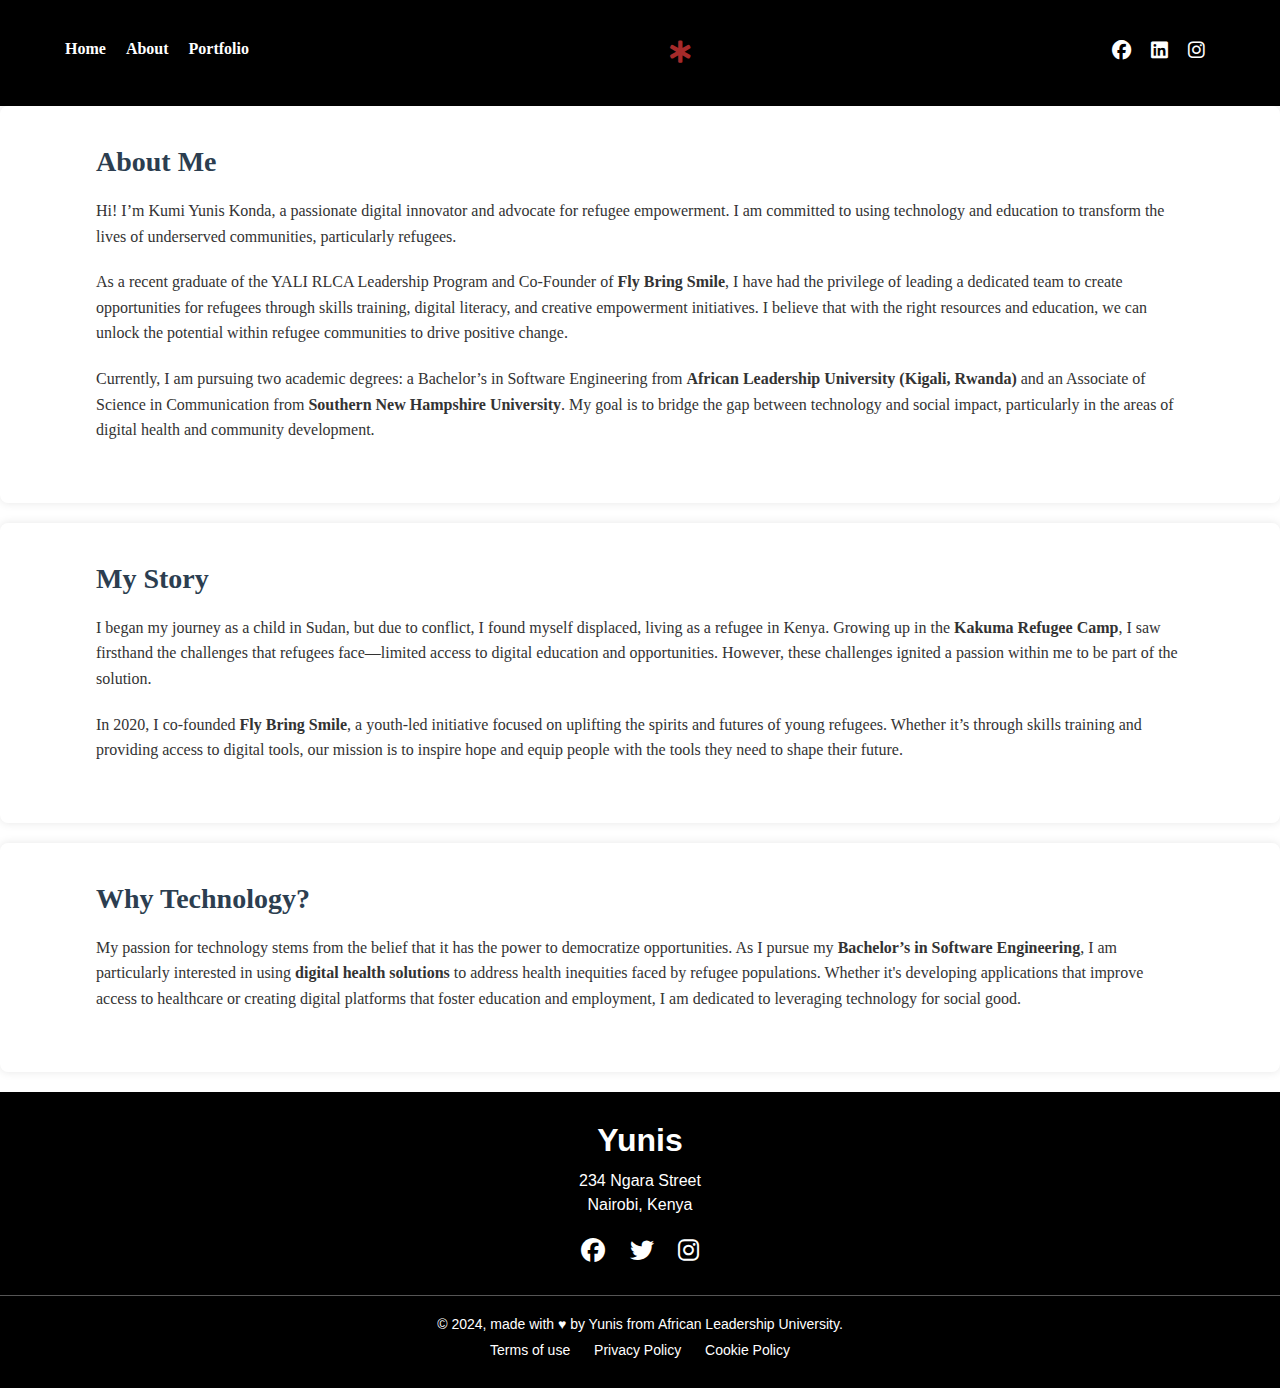
==== about.html @ 595d6056 "My resume project files" ====
<!DOCTYPE html>
<html lang="en">
<head>
    <meta charset="UTF-8">
    <meta name="viewport" content="width=device-width, initial-scale=1.0">
    <title>Yunis Resume</title>
    <link rel="stylesheet" href="https://cdnjs.cloudflare.com/ajax/libs/font-awesome/6.6.0/css/all.min.css">
    <link rel="stylesheet" href="about.css">
</head>
<body>
    <header>
        <div class="topbar">
            <div class="links">
                <a href="index.html">Home</a>
                <a href="#">About</a>
                <a href="porfolio.html">Portfolio</a>
            </div>
            <div class="star">
                <i class="fa-solid fa-star-of-life"></i>
            </div>
            <div class="icons">
                <a href="https://www.facebook.com/dignitary.younis" target="_blank" aria-label="Facebook">
                    <i class="fa-brands fa-facebook"></i>
                </a>
                <a href="https://www.linkedin.com/in/kumi-yunis-928291289/" target="_blank" aria-label="LinkedIn">
                    <i class="fa-brands fa-linkedin"></i>
                </a>
                <a href="https://www.linkedin.com/in/kumi-yunis-928291289/" target="_blank" aria-label="Instagram">
                    <i class="fa-brands fa-instagram"></i>
                </a>
            </div>
        </div>
        
    </header>

    <section class="about-section">
        <div class="container">
            <h2>About Me</h2>
            <p>
                Hi! I’m Kumi Yunis Konda, a passionate digital innovator and advocate for refugee empowerment. I am committed to using technology 
                and education to transform the lives of underserved communities, particularly refugees.
            </p>
            <p>
                As a recent graduate of the YALI RLCA Leadership Program and Co-Founder of <strong>Fly Bring Smile</strong>, 
                I have had the privilege of leading a dedicated team to create opportunities for refugees through skills training, 
                digital literacy, and creative empowerment initiatives. I believe that with the right resources and education, 
                we can unlock the potential within refugee communities to drive positive change.
            </p>
            <p>
                Currently, I am pursuing two academic degrees: a Bachelor’s in Software Engineering from 
                <strong>African Leadership University (Kigali, Rwanda)</strong> and an Associate of Science in Communication 
                from <strong>Southern New Hampshire University</strong>. My goal is to bridge the gap between technology 
                and social impact, particularly in the areas of digital health and community development.
            </p>
        </div>
    </section>

    <section class="story-section">
        <div class="container">
            <h2>My Story</h2>
            <p>
                I began my journey as a child in Sudan, but due to conflict, I found myself displaced, living as a refugee in Kenya. 
                Growing up in the <strong>Kakuma Refugee Camp</strong>, I saw firsthand the challenges that refugees face—limited 
                access to digital education and opportunities. However, these challenges ignited a passion within me to be part 
                of the solution.
            </p>
            <p>
                In 2020, I co-founded <strong>Fly Bring Smile</strong>, a youth-led initiative focused on uplifting the spirits 
                and futures of young refugees. Whether it’s through skills training and providing access to digital tools, our 
                mission is to inspire hope and equip people with the tools they need to shape their future.
            </p>
        </div>
    </section>

    <section class="why-tech-section">
        <div class="container">
            <h2>Why Technology?</h2>
            <p>
                My passion for technology stems from the belief that it has the power to democratize opportunities. 
                As I pursue my <strong>Bachelor’s in Software Engineering</strong>, I am particularly interested in using 
                <strong>digital health solutions</strong> to address health inequities faced by refugee populations. Whether it's 
                developing applications that improve access to healthcare or creating digital platforms that foster education and 
                employment, I am dedicated to leveraging technology for social good.
            </p>
        </div>
    </section>
    
    
    <footer class="footer">
        <div class="footer-content">
            <h1 class="footer-logo">Yunis</h1>
            <p>234 Ngara Street<br>Nairobi, Kenya</p>
            <div class="footer-social">
                <a href="https://www.facebook.com/dignitary.younis" aria-label="Facebook"><i class="fa-brands fa-facebook"></i></a>
                <a href="https://x.com/komiyounis" aria-label="Twitter"><i class="fa-brands fa-twitter"></i></a>
                <a href="https://www.instagram.com/yunis_kumi?igsh=MW5hNDM2bzhvaThqNA%3D%3D&utm_source=qr" aria-label="Instagram"><i class="fa-brands fa-instagram"></i></a>
            </div>
        </div>
        <div class="footer-bottom">
            <p>© 2024, made with ♥ by Yunis from African Leadership University.</p>
            <ul class="footer-links">
                <li><a href="#">Terms of use</a></li>
                <li><a href="#">Privacy Policy</a></li>
                <li><a href="#">Cookie Policy</a></li>
            </ul>
        </div>
    </footer>
    
</body>
</html>
---- about.css ----
/*  */

/* general styling  */

* {
    margin: 0;
    padding: 0;
}

body {
    font-family: 'Lucida Sans', 'Lucida Sans Regular', 'Lucida Grande', 'Lucida Sans Unicode', Geneva, Verdana, sans-serif; 
    /* background-color: #18cae9; */
    background-color: white;
    font-family: 'Times New Roman', Times, serif;
}

.topbar {
    display: flex;
    justify-content: space-between;
    padding: 40px;
    background-color: black;
}

.icons {
    display: flex;
    color: white;
    margin-right: 35px;
    gap: 20px;
    font-size: 1.2rem;
    cursor: pointer;
}

.icons a{
    color: white;
}

.star {
    color: brown;
    text-align: center;
    font-size: 1.4rem;
    font-weight: bold;
}

.icons :hover {
    color: brown;
}

.links {
    display: flex;
    gap: 20px;
    margin-left: 25px;
    font-size: 1.0rem;
}

.links a {
    color: white;
    text-decoration: none;
    font-weight: bold;
}

.links a:hover {
    color: brown;
}



/* Footer Container */
.footer {
    background-color: #000; 
    color: white; 
    padding: 30px 0; /* Top and bottom padding */
    text-align: center;
    font-family: 'Arial', sans-serif;
}

/* Footer Content */
.footer-content {
    margin-bottom: 30px; /* Space between content and footer bottom */
}

.footer-logo {
    font-size: 32px;
    font-weight: bold;
    margin-bottom: 10px;
}

.footer-content p {
    margin: 10px 0;
    font-size: 16px;
    line-height: 1.5;
}

/* Social Icons */
.footer-social {
    margin-top: 20px;
}

.footer-social a {
    color: white;
    margin: 0 10px;
    font-size: 24px;
    text-decoration: none;
    transition: color 0.3s ease;
}

.footer-social a:hover {
    color: #3498db; /* Hover effect (light blue) */
}

/* Footer Bottom */
.footer-bottom {
    border-top: 1px solid #555; /* Thin top border */
    padding-top: 20px;
    font-size: 14px;
}

/* Footer Links */
.footer-links {
    list-style-type: none;
    padding: 0;
    margin-top: 10px;
}

.footer-links li {
    display: inline;
    margin: 0 10px;
}

.footer-links a {
    color: white;
    text-decoration: none;
    transition: color 0.3s ease;
}

.footer-links a:hover {
    color: #3498db; 
}



.about-section {
    background-color: #fff;
    padding: 40px 0;
    border-radius: 8px;
    box-shadow: 0px 0px 10px rgba(0, 0, 0, 0.1);
    margin-bottom: 20px;
}

.about-section .container {
    width: 85%;
    max-width: 1100px;
    margin: 0 auto;
}

.about-section h2 {
    font-size: 28px;
    color: #2c3e50;
    margin-bottom: 20px;
}

.about-section p {
    font-size: 16px;
    line-height: 1.6;
    color: #333;
    margin-bottom: 20px;
}

.about-section strong {
    font-weight: bold;
}


.story-section, 
.why-tech-section {
    background-color: #fff;
    padding: 40px 0;
    border-radius: 8px;
    box-shadow: 0px 0px 10px rgba(0, 0, 0, 0.1);
    margin-bottom: 20px;
}

.story-section .container, 
.why-tech-section .container {
    width: 85%;
    max-width: 1100px;
    margin: 0 auto;
}

.story-section h2, 
.why-tech-section h2 {
    font-size: 28px;
    color: #2c3e50;
    margin-bottom: 20px;
}

.story-section p, 
.why-tech-section p {
    font-size: 16px;
    line-height: 1.6;
    color: #333;
    margin-bottom: 20px;
}

.story-section strong, 
.why-tech-section strong {
    font-weight: bold;
}
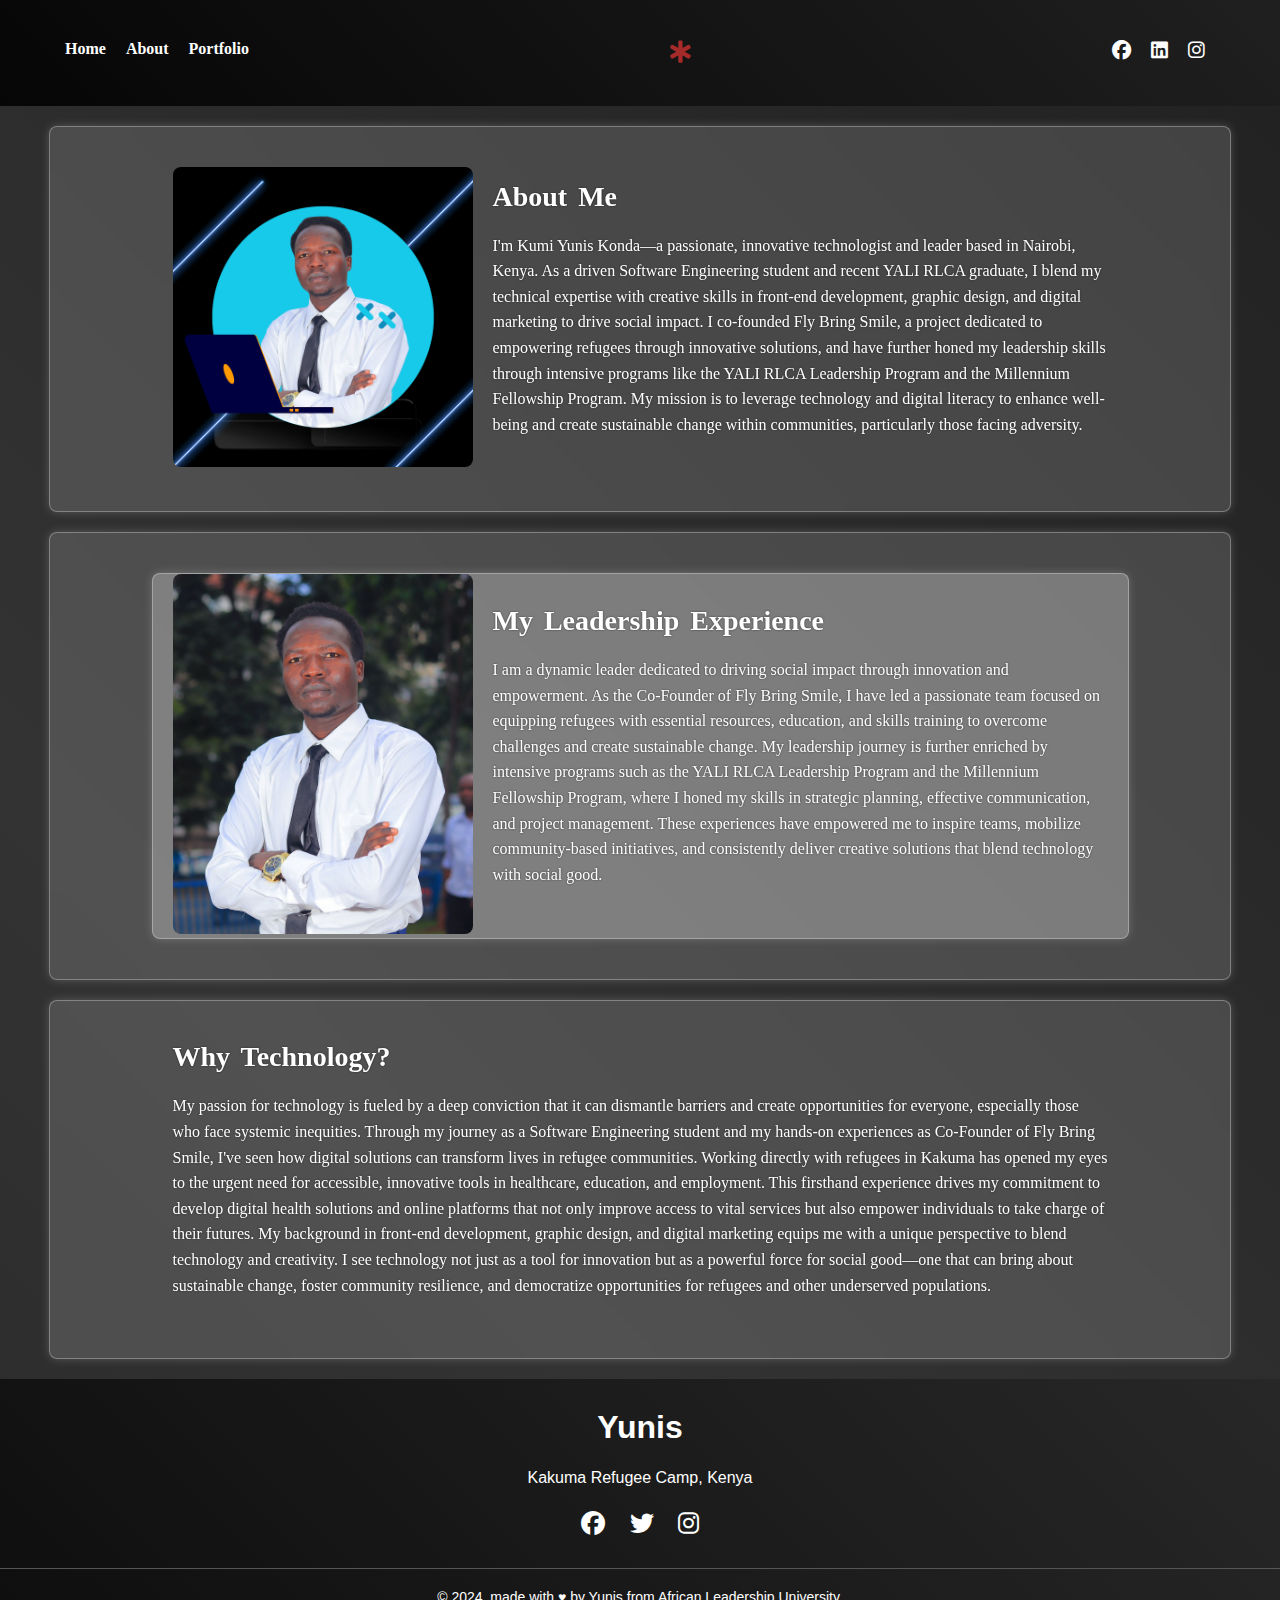
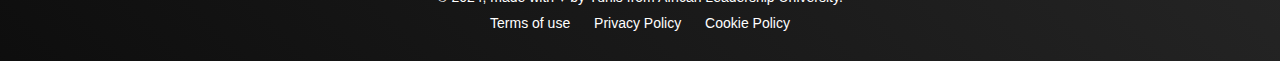
==== commit 0581e90e: "Updated my resume files and bacground" ====
--- a/about.html
+++ b/about.html
@@ -3,7 +3,8 @@
 <head>
     <meta charset="UTF-8">
     <meta name="viewport" content="width=device-width, initial-scale=1.0">
-    <title>Yunis Resume</title>
+    <title>Yunis's Site</title>
+    <link rel="icon" href="images/favicon.png" type="image/png">
     <link rel="stylesheet" href="https://cdnjs.cloudflare.com/ajax/libs/font-awesome/6.6.0/css/all.min.css">
     <link rel="stylesheet" href="about.css">
 </head>
@@ -13,7 +14,7 @@
             <div class="links">
                 <a href="index.html">Home</a>
                 <a href="#">About</a>
-                <a href="porfolio.html">Portfolio</a>
+                <a href="portfolio.html">Portfolio</a>
             </div>
             <div class="star">
                 <i class="fa-solid fa-star-of-life"></i>
@@ -25,7 +26,7 @@
                 <a href="https://www.linkedin.com/in/kumi-yunis-928291289/" target="_blank" aria-label="LinkedIn">
                     <i class="fa-brands fa-linkedin"></i>
                 </a>
-                <a href="https://www.linkedin.com/in/kumi-yunis-928291289/" target="_blank" aria-label="Instagram">
+                <a href="https://www.instagram.com/yunis_kumi?igsh=MW5hNDM2bzhvaThqNA%3D%3D&utm_source=qr" target="_blank" aria-label="Instagram">
                     <i class="fa-brands fa-instagram"></i>
                 </a>
             </div>
@@ -33,7 +34,7 @@
         
     </header>
 
-    <section class="about-section">
+    <!-- <section class="about-section">
         <div class="container">
             <h2>About Me</h2>
             <p>
@@ -53,9 +54,23 @@
                 and social impact, particularly in the areas of digital health and community development.
             </p>
         </div>
+    </section> -->
+
+    <section class="about-section">
+        <div class="container about-content">
+            <div class="about-image">
+                <img src="images/Yunis profile.png" alt="About Me">
+            </div>
+            <div class="about-text">
+                <h2>About Me</h2>
+                <p>
+                    I'm Kumi Yunis Konda—a passionate, innovative technologist and leader based in Nairobi, Kenya. As a driven Software Engineering student and recent YALI RLCA graduate, I blend my technical expertise with creative skills in front-end development, graphic design, and digital marketing to drive social impact. I co-founded Fly Bring Smile, a project dedicated to empowering refugees through innovative solutions, and have further honed my leadership skills through intensive programs like the YALI RLCA Leadership Program and the Millennium Fellowship Program. My mission is to leverage technology and digital literacy to enhance well-being and create sustainable change within communities, particularly those facing adversity.
+                </p>
+            </div>
+        </div>
     </section>
 
-    <section class="story-section">
+    <!-- <section class="story-section">
         <div class="container">
             <h2>My Story</h2>
             <p>
@@ -70,17 +85,31 @@
                 mission is to inspire hope and equip people with the tools they need to shape their future.
             </p>
         </div>
+    </section> -->
+
+    <section class="story-section">
+        <div class="container experience-content">
+            <div class="experience-image">
+                <img src="images/ky.jpg" alt="My Leadership Experience">
+            </div>
+            <div class="experience-text">
+                <h2>My Leadership Experience</h2>
+                <p>
+                    I am a dynamic leader dedicated to driving social impact through innovation and empowerment. As the Co-Founder of Fly Bring Smile, I have led a passionate team focused on equipping refugees with essential resources, education, and skills training to overcome challenges and create sustainable change. My leadership journey is further enriched by intensive programs such as the YALI RLCA Leadership Program and the Millennium Fellowship Program, where I honed my skills in strategic planning, effective communication, and project management. These experiences have empowered me to inspire teams, mobilize community-based initiatives, and consistently deliver creative solutions that blend technology with social good.
+                </p>
+            </div>
+        </div>
     </section>
 
     <section class="why-tech-section">
         <div class="container">
             <h2>Why Technology?</h2>
             <p>
-                My passion for technology stems from the belief that it has the power to democratize opportunities. 
-                As I pursue my <strong>Bachelor’s in Software Engineering</strong>, I am particularly interested in using 
-                <strong>digital health solutions</strong> to address health inequities faced by refugee populations. Whether it's 
-                developing applications that improve access to healthcare or creating digital platforms that foster education and 
-                employment, I am dedicated to leveraging technology for social good.
+                My passion for technology is fueled by a deep conviction that it can dismantle barriers and create opportunities for everyone, especially those who face systemic inequities. Through my journey as a Software Engineering student and my hands-on experiences as Co-Founder of Fly Bring Smile, I've seen how digital solutions can transform lives in refugee communities.
+
+                Working directly with refugees in Kakuma has opened my eyes to the urgent need for accessible, innovative tools in healthcare, education, and employment. This firsthand experience drives my commitment to develop digital health solutions and online platforms that not only improve access to vital services but also empower individuals to take charge of their futures.
+
+                My background in front-end development, graphic design, and digital marketing equips me with a unique perspective to blend technology and creativity. I see technology not just as a tool for innovation but as a powerful force for social good—one that can bring about sustainable change, foster community resilience, and democratize opportunities for refugees and other underserved populations.
             </p>
         </div>
     </section>
@@ -89,7 +118,7 @@
     <footer class="footer">
         <div class="footer-content">
             <h1 class="footer-logo">Yunis</h1>
-            <p>234 Ngara Street<br>Nairobi, Kenya</p>
+            <p>Kakuma Refugee Camp, Kenya</p>
             <div class="footer-social">
                 <a href="https://www.facebook.com/dignitary.younis" aria-label="Facebook"><i class="fa-brands fa-facebook"></i></a>
                 <a href="https://x.com/komiyounis" aria-label="Twitter"><i class="fa-brands fa-twitter"></i></a>
--- a/about.css
+++ b/about.css
@@ -8,9 +8,9 @@
 }
 
 body {
-    font-family: 'Lucida Sans', 'Lucida Sans Regular', 'Lucida Grande', 'Lucida Sans Unicode', Geneva, Verdana, sans-serif; 
-    /* background-color: #18cae9; */
-    background-color: white;
+    background: linear-gradient(45deg, #000, #333, #000);
+    background-size: 400% 400%;
+    animation: gradientAnimation 15s ease infinite;
     font-family: 'Times New Roman', Times, serif;
 }
 
@@ -62,7 +62,18 @@
     color: brown;
 }
 
-
+/* Gradient Animation */
+@keyframes gradientAnimation {
+    0% {
+        background-position: 0% 50%;
+    }
+    50% {
+        background-position: 100% 50%;
+    }
+    100% {
+        background-position: 0% 50%;
+    }
+}
 
 /* Footer Container */
 .footer {
@@ -136,10 +147,7 @@
     color: #3498db; 
 }
 
-
-
 .about-section {
-    background-color: #fff;
     padding: 40px 0;
     border-radius: 8px;
     box-shadow: 0px 0px 10px rgba(0, 0, 0, 0.1);
@@ -150,18 +158,21 @@
     width: 85%;
     max-width: 1100px;
     margin: 0 auto;
+    padding: 0 20px;
 }
 
 .about-section h2 {
     font-size: 28px;
-    color: #2c3e50;
+    /* color: #2c3e50; */
+    color: white;
     margin-bottom: 20px;
 }
 
 .about-section p {
     font-size: 16px;
     line-height: 1.6;
-    color: #333;
+    /* color: #333; */
+    color: white;
     margin-bottom: 20px;
 }
 
@@ -169,27 +180,20 @@
     font-weight: bold;
 }
 
-
-.story-section, 
-.why-tech-section {
-    background-color: #fff;
-    padding: 40px 0;
-    border-radius: 8px;
-    box-shadow: 0px 0px 10px rgba(0, 0, 0, 0.1);
-    margin-bottom: 20px;
-}
 
 .story-section .container, 
 .why-tech-section .container {
     width: 85%;
     max-width: 1100px;
     margin: 0 auto;
+    padding: 0 20px;
 }
 
 .story-section h2, 
 .why-tech-section h2 {
     font-size: 28px;
-    color: #2c3e50;
+    /* color: #2c3e50; */
+    color: white;
     margin-bottom: 20px;
 }
 
@@ -197,7 +201,8 @@
 .why-tech-section p {
     font-size: 16px;
     line-height: 1.6;
-    color: #333;
+    /* color: #333; */
+    color: white;
     margin-bottom: 20px;
 }
 
@@ -207,4 +212,170 @@
 }
 
 
-
+/* Add styling for the About Me two-column layout */
+.about-content {
+    display: flex;
+    align-items: center;
+    gap: 20px;
+    padding: 20px 0;
+}
+
+.about-image img {
+    width: 100%;
+    max-width: 300px;
+    border-radius: 8px;
+}
+
+.about-text {
+    flex: 1;
+}
+
+/* Ensure responsiveness for smaller screens */
+@media (max-width: 768px) {
+    .about-content {
+        flex-direction: column;
+        text-align: center;
+    }
+    .about-image img {
+        max-width: 80%;
+        margin: 0 auto;
+    }
+}
+
+.story-section {
+    display: flex;
+    align-items: center;
+    gap: 20px;
+    background: rgba(255, 255, 255, 0.15);
+    border: 1px solid rgba(255, 255, 255, 0.3);
+    backdrop-filter: blur(8px);
+    padding: 40px;
+    border-radius: 8px;
+    box-shadow: 0 0 10px rgba(255, 255, 255, 0.2);
+    max-width: 1100px;
+    margin: 20px auto;
+}
+
+
+.experience-image img {
+    width: 100%;
+    max-width: 300px;
+    border-radius: 8px;
+}
+
+.experience-text {
+    flex: 1;
+}
+
+/* Ensure responsiveness for smaller screens */
+@media (max-width: 768px) {
+    .experience-content {
+        flex-direction: column;
+        text-align: center;
+    }
+    .experience-image img {
+        max-width: 80%;
+        margin: 0 auto;
+    }
+}
+
+/* Add red underline on hover to all headings and improve word spacing */
+h1, h2, h3, h4, h5, h6 {
+    display: inline-block;
+    word-spacing: 4px;
+    transition: text-decoration-color 0.3s ease;
+}
+
+h1:hover, h2:hover, h3:hover, h4:hover, h5:hover, h6:hover {
+    text-decoration: underline;
+    text-decoration-color: red;
+}
+
+/* Update section backgrounds with a glassmorphism effect for a more appealing, shining look */
+.about-section,
+.why-tech-section,
+.experience-content {
+    background: rgba(255, 255, 255, 0.15);
+    border: 1px solid rgba(255, 255, 255, 0.3);
+    backdrop-filter: blur(8px);
+    padding: 40px;
+    border-radius: 8px;
+    box-shadow: 0 0 10px rgba(255, 255, 255, 0.2);
+    max-width: 1100px;
+    margin: 20px auto;
+}
+
+.experience-content {
+    display: flex;
+    align-items: center;
+    gap: 20px;
+}
+
+/* Add a gradient background to the header section */
+.topbar {
+    background: linear-gradient(45deg, #000, #333, #000);
+    background-size: 400% 400%;
+    animation: gradientAnimation 15s ease infinite;
+}
+
+@keyframes gradientAnimation {
+    0% {
+        background-position: 0% 50%;
+    }
+    50% {
+        background-position: 100% 50%;
+    }
+    100% {
+        background-position: 0% 50%;
+    }
+}
+
+/* Add a gradient background to the footer section */
+.footer {
+    background: linear-gradient(45deg, #000, #333, #000);
+    background-size: 400% 400%;
+    animation: gradientAnimation 15s ease infinite;
+}
+
+@keyframes gradientAnimation {
+    0% {
+        background-position: 0% 50%;
+    }
+    50% {
+        background-position: 100% 50%;
+    }
+    100% {
+        background-position: 0% 50%;
+    }
+}
+
+/* Add a hover effect to the navigation links */
+.links a:hover {
+    color: #3498db;
+}
+
+/* Add a hover effect to the social media icons */
+.footer-social a:hover {
+    color: #3498db;
+}
+
+/* Add a hover effect to the navigation dropdown menu */
+.dropdown-content a:hover {
+    background-color: #f9f9f9;
+    color: #333;
+}
+
+/* Add a hover effect to the footer social media icons */
+.footer-social a:hover {
+    color: #3498db;
+}
+
+/* Enhance text readability on glassmorphism backgrounds with softer text shadow */
+.about-section,
+.why-tech-section,
+.experience-content {
+    color: #fff; /* white text for contrast */
+    text-shadow: 0 0 2px rgba(0, 0, 0, 0.6);
+}
+
+
